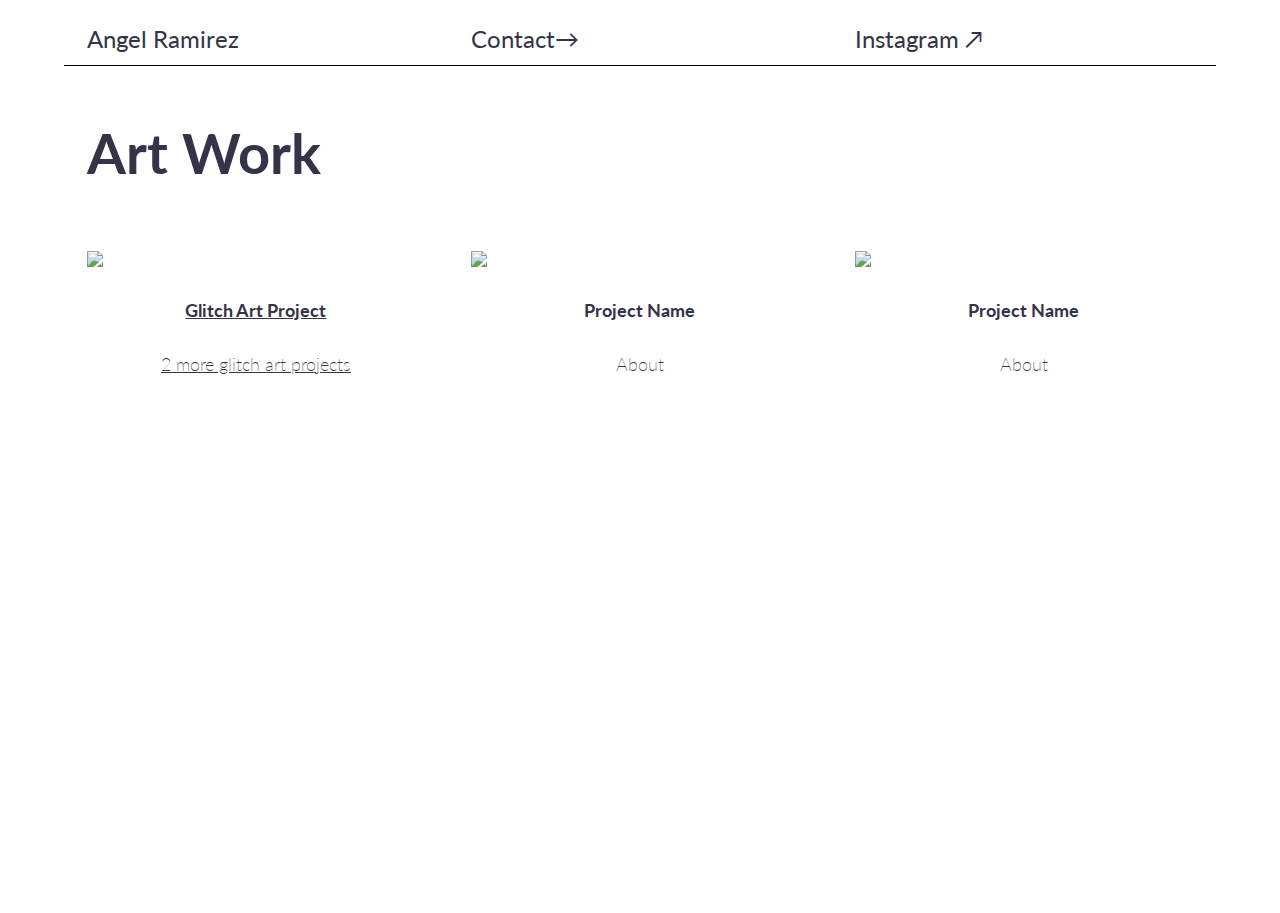
==== index.html @ 75ce040b "lol" ====
<!DOCTYPE html>
<html lang="en">
<head>
    <meta charset="UTF-8">
    <meta http-equiv="X-UA-Compatible" content="IE=edge">
    <meta name="viewport" content="width=device-width, initial-scale=1.0">
    <title>Angel's Portfolio</title>
    <link rel="stylesheet" href="styles/simple-grid.css">
    <link rel="stylesheet" href="styles/main.css">
</head>
<body>


    <div class="container">
        <div class="row nav_bar">
            <div class="col-4">
                <a href="/">Angel Ramirez</a>
            </div>

            <div class="col-4">
                <a href="mailto:ramirezangel2045@gmail.com">Contact&#8594;
                </a>
            </div>

            <div class="col-4">
                <a href="https://www.instagram.com/gioanime0/">Instagram &#8599;</a>
            </div>
        </div>

        <div class="row">
            <div class="col-12">
                <h1 id="title_name">Art Work</h1>
            </div>
        </div>
        <div class="row">
          <div class="col-4">
            <a href="project1.html">
                <div class="project_card">
                    <img class="homepage_project_image" src="assets/AngelRamirez_glitch_no1.0.png"
                    width="300" hieght="300"/>
                    <h4 class="project_card_name">Glitch Art Project</h4>
                    <p class="project_card_about">2 more glitch art projects</p>
                </div>
            </a>


          </div>
          <div class="col-4">
            <div class="project_card">
                <img class="homepage_project_image" src="https://www.macmillandictionary.com/us/external/slideshow/full/Grey_full.png"/>
                <h4 class="project_card_name">Project Name</h4>
                <p class="project_card_about">About</p>
            </div>
          </div>
          <div class="col-4">
            <div class="project_card">
                <img class="homepage_project_image" src="https://www.macmillandictionary.com/us/external/slideshow/full/Grey_full.png"/>
                <h4 class="project_card_name">Project Name</h4>
                <p class="project_card_about">About</p>
            </div>
          </div>
        </div>
      </div>





</body>
</html>
---- styles/simple-grid.css ----
/**
*** SIMPLE GRID
*** (C) ZACH COLE 2016
**/

@import url(https://fonts.googleapis.com/css?family=Lato:400,300,300italic,400italic,700,700italic);

/* UNIVERSAL */

html,
body {
  height: 100%;
  width: 100%;
  margin: 0;
  padding: 0;
  left: 0;
  top: 0;
  font-size: 100%;
}

/* ROOT FONT STYLES */

* {
  font-family: 'Lato', Helvetica, sans-serif;
  color: #333447;
  line-height: 1.5;
}

/* TYPOGRAPHY */

h1 {
  font-size: 2.5rem;
}

h2 {
  font-size: 2rem;
}

h3 {
  font-size: 1.375rem;
}

h4 {
  font-size: 1.125rem;
}

h5 {
  font-size: 1rem;
}

h6 {
  font-size: 0.875rem;
}

p {
  font-size: 1.125rem;
  font-weight: 200;
  line-height: 1.8;
}

.font-light {
  font-weight: 300;
}

.font-regular {
  font-weight: 400;
}

.font-heavy {
  font-weight: 700;
}

/* POSITIONING */

.left {
  text-align: left;
}

.right {
  text-align: right;
}

.center {
  text-align: center;
  margin-left: auto;
  margin-right: auto;
}

.justify {
  text-align: justify;
}

/* ==== GRID SYSTEM ==== */

.container {
  width: 90%;
  margin-left: auto;
  margin-right: auto;
}

.row {
  position: relative;
  width: 100%;
}

.row [class^="col"] {
  float: left;
  margin: 0.5rem 2%;
  min-height: 0.125rem;
}

.col-1,
.col-2,
.col-3,
.col-4,
.col-5,
.col-6,
.col-7,
.col-8,
.col-9,
.col-10,
.col-11,
.col-12 {
  width: 96%;
}

.col-1-sm {
  width: 4.33%;
}

.col-2-sm {
  width: 12.66%;
}

.col-3-sm {
  width: 21%;
}

.col-4-sm {
  width: 29.33%;
}

.col-5-sm {
  width: 37.66%;
}

.col-6-sm {
  width: 46%;
}

.col-7-sm {
  width: 54.33%;
}

.col-8-sm {
  width: 62.66%;
}

.col-9-sm {
  width: 71%;
}

.col-10-sm {
  width: 79.33%;
}

.col-11-sm {
  width: 87.66%;
}

.col-12-sm {
  width: 96%;
}

.row::after {
	content: "";
	display: table;
	clear: both;
}

.hidden-sm {
  display: none;
}

@media only screen and (min-width: 33.75em) {  /* 540px */
  .container {
    width: 80%;
  }
}

@media only screen and (min-width: 45em) {  /* 720px */
  .col-1 {
    width: 4.33%;
  }

  .col-2 {
    width: 12.66%;
  }

  .col-3 {
    width: 21%;
  }

  .col-4 {
    width: 29.33%;
  }

  .col-5 {
    width: 37.66%;
  }

  .col-6 {
    width: 46%;
  }

  .col-7 {
    width: 54.33%;
  }

  .col-8 {
    width: 62.66%;
  }

  .col-9 {
    width: 71%;
  }

  .col-10 {
    width: 79.33%;
  }

  .col-11 {
    width: 87.66%;
  }

  .col-12 {
    width: 96%;
  }

  .hidden-sm {
    display: block;
  }
}

@media only screen and (min-width: 60em) { /* 960px */
  .container {
    width: 90%;
    margin-top: 1%;
    /* max-width: 60rem; */
  }
}

.container {
  margin-top: 1%;
}
---- styles/main.css ----
.nav_bar {
    border-bottom: 1px solid black;
}

.nav_bar a {
    font-size: 24px;
    text-decoration: none;
}

#title_name {
    font-size: 3.5rem;
}

.homepage_project_image {
    max-width: 700px;
}
.project_card_name  {
    text-align: center;
}

.project_card_about {
    text-align: center;
}

.project_page_description {
    margin-top: 1%;
}
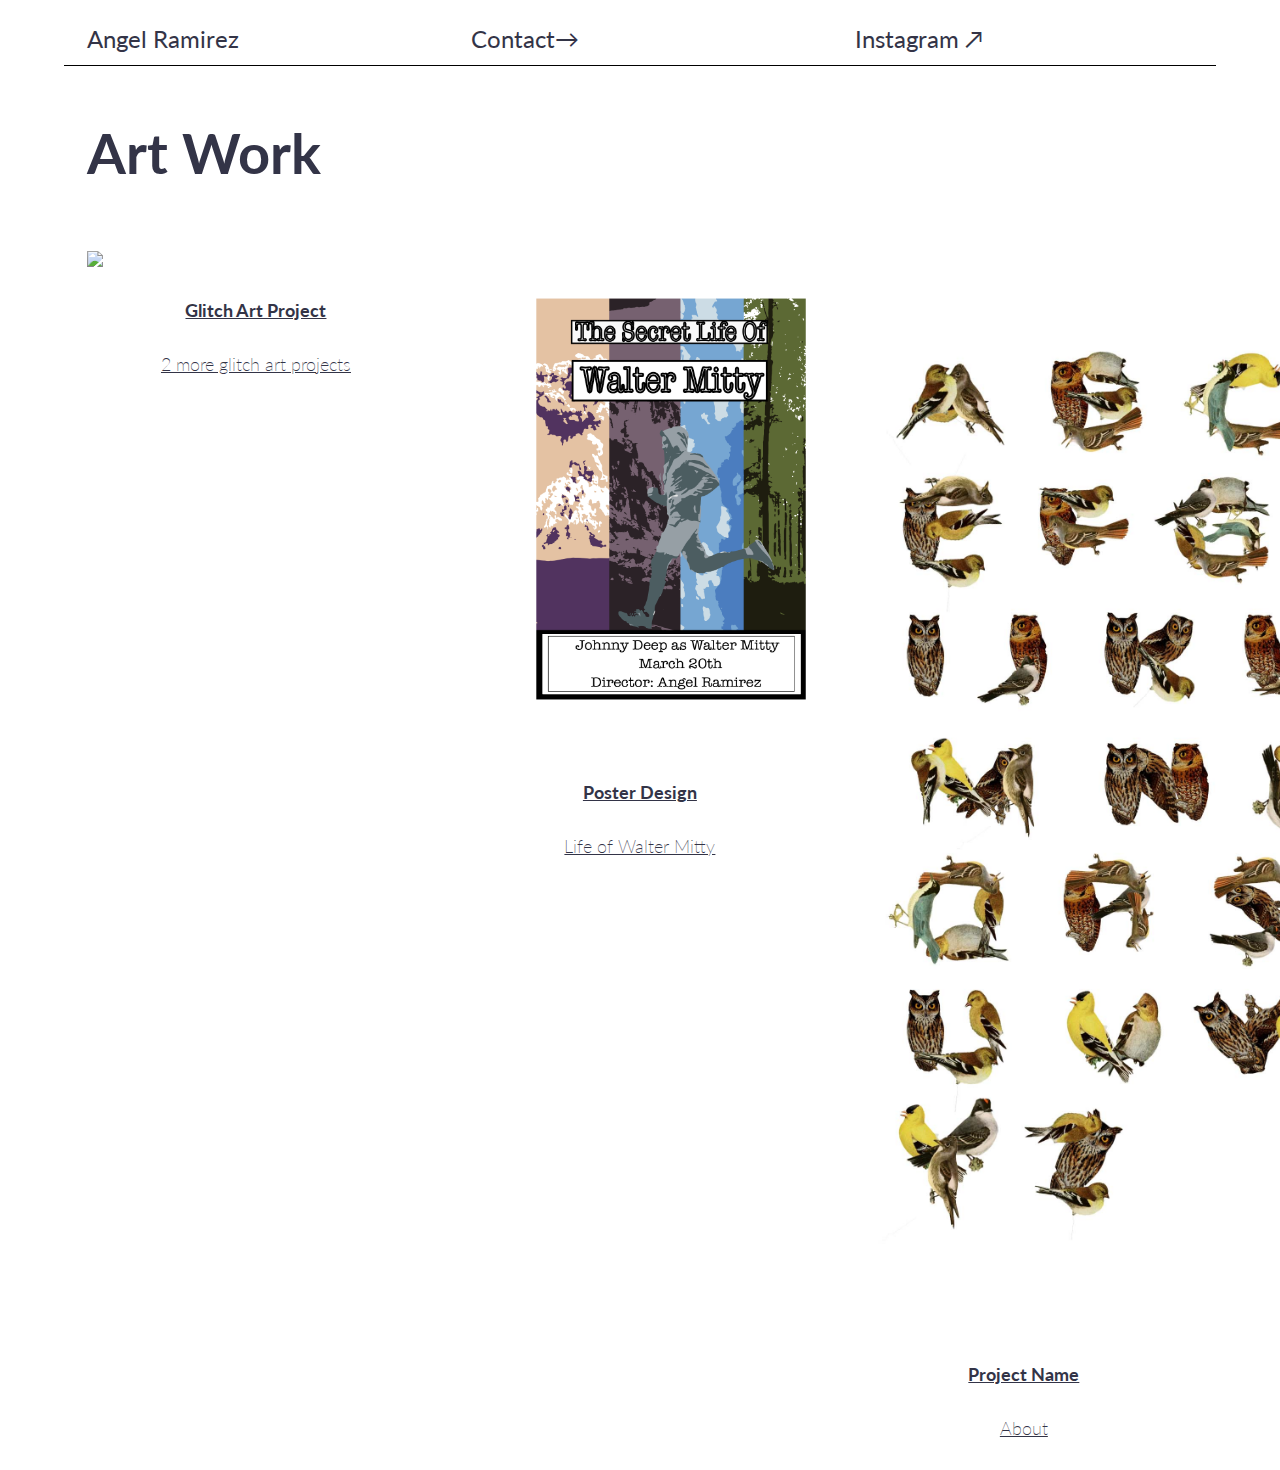
==== commit 454ab834: "new" ====
--- a/index.html
+++ b/index.html
@@ -35,28 +35,41 @@
         <div class="row">
           <div class="col-4">
             <a href="project1.html">
+
                 <div class="project_card">
-                    <img class="homepage_project_image" src="assets/AngelRamirez_glitch_no1.0.png"
+                    <img class="homepage_project_image"
+                    src="assets/AngelRamirez_glitch_no1.0.png"
                     width="300" hieght="300"/>
                     <h4 class="project_card_name">Glitch Art Project</h4>
                     <p class="project_card_about">2 more glitch art projects</p>
                 </div>
+
             </a>
 
 
           </div>
           <div class="col-4">
             <div class="project_card">
-                <img class="homepage_project_image" src="https://www.macmillandictionary.com/us/external/slideshow/full/Grey_full.png"/>
-                <h4 class="project_card_name">Project Name</h4>
-                <p class="project_card_about">About</p>
+              <a href="project2.html">
+
+                <img class="homepage_project_image" src="assets/poster_design_1.png"
+                width="400" height="500"/>
+                <h4 class="project_card_name">Poster Design</h4>
+                <p class="project_card_about">Life of Walter Mitty</p>
+
+                </a>
+
             </div>
           </div>
           <div class="col-4">
             <div class="project_card">
-                <img class="homepage_project_image" src="https://www.macmillandictionary.com/us/external/slideshow/full/Grey_full.png"/>
+              <a href="project3.html">
+
+                <img class="homepage_project_image" src=" assets/letters.jpg"/>
                 <h4 class="project_card_name">Project Name</h4>
                 <p class="project_card_about">About</p>
+
+              </a>
             </div>
           </div>
         </div>
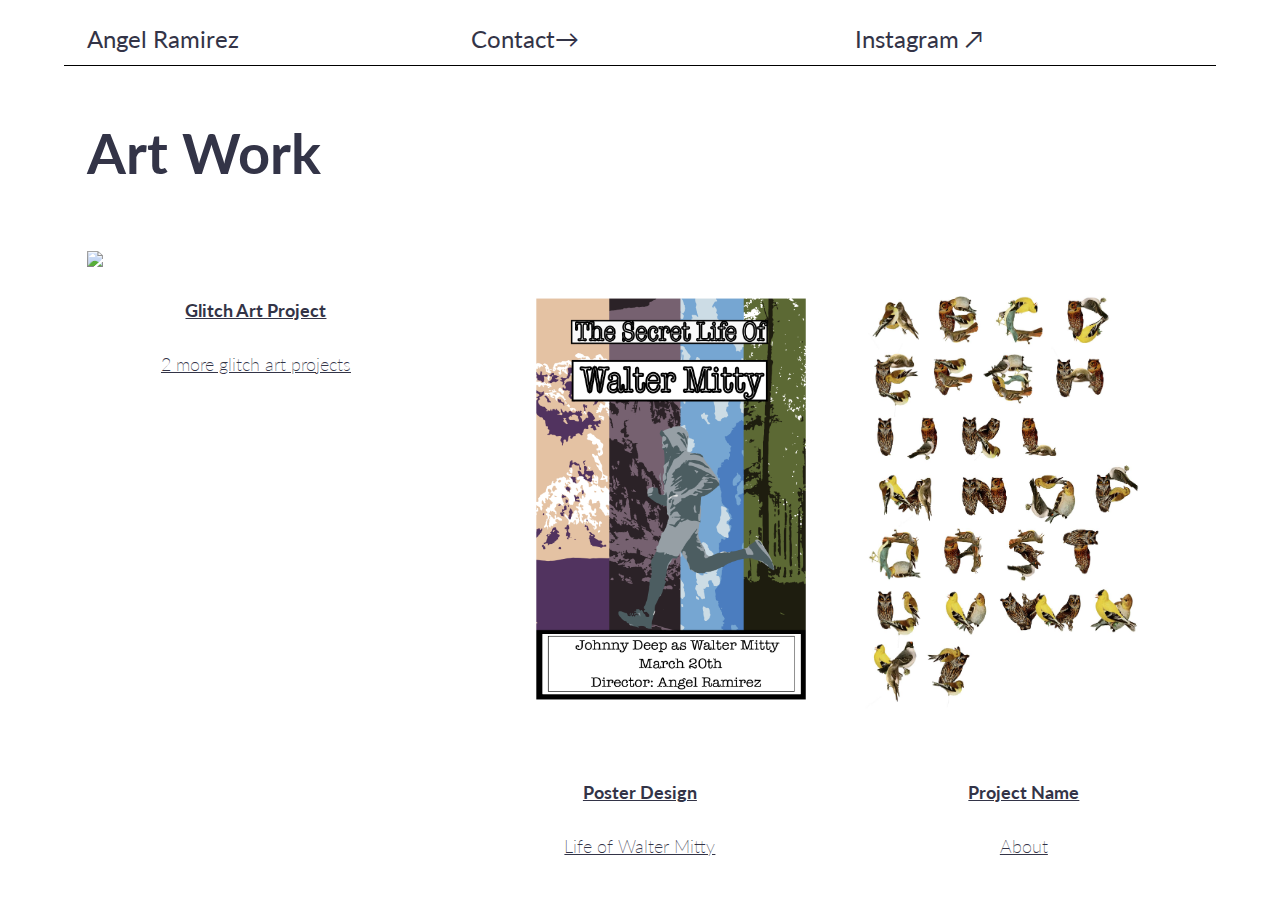
==== commit a408a565: "new" ====
--- a/index.html
+++ b/index.html
@@ -65,7 +65,8 @@
             <div class="project_card">
               <a href="project3.html">
 
-                <img class="homepage_project_image" src=" assets/letters.jpg"/>
+                <img class="homepage_project_image" src=" assets/letters.jpg"
+                width="300" height="500"/>
                 <h4 class="project_card_name">Project Name</h4>
                 <p class="project_card_about">About</p>
 
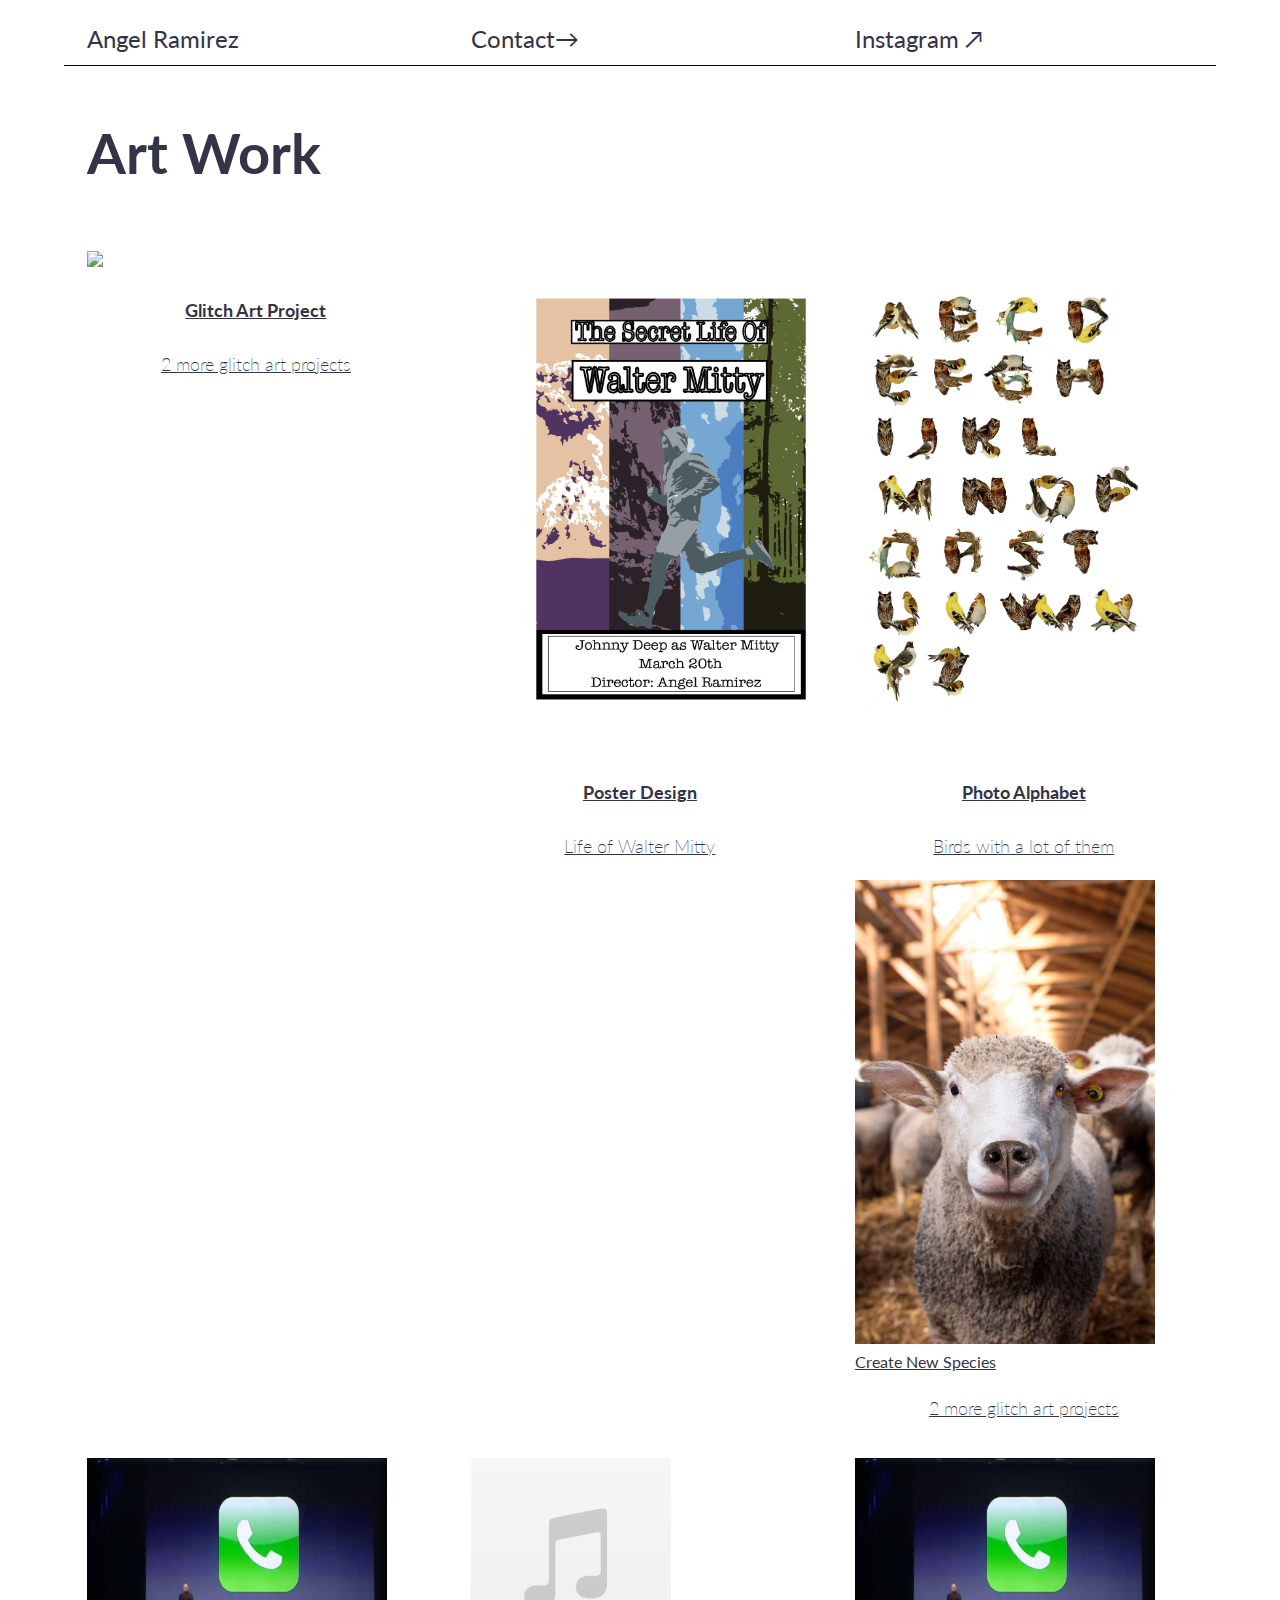
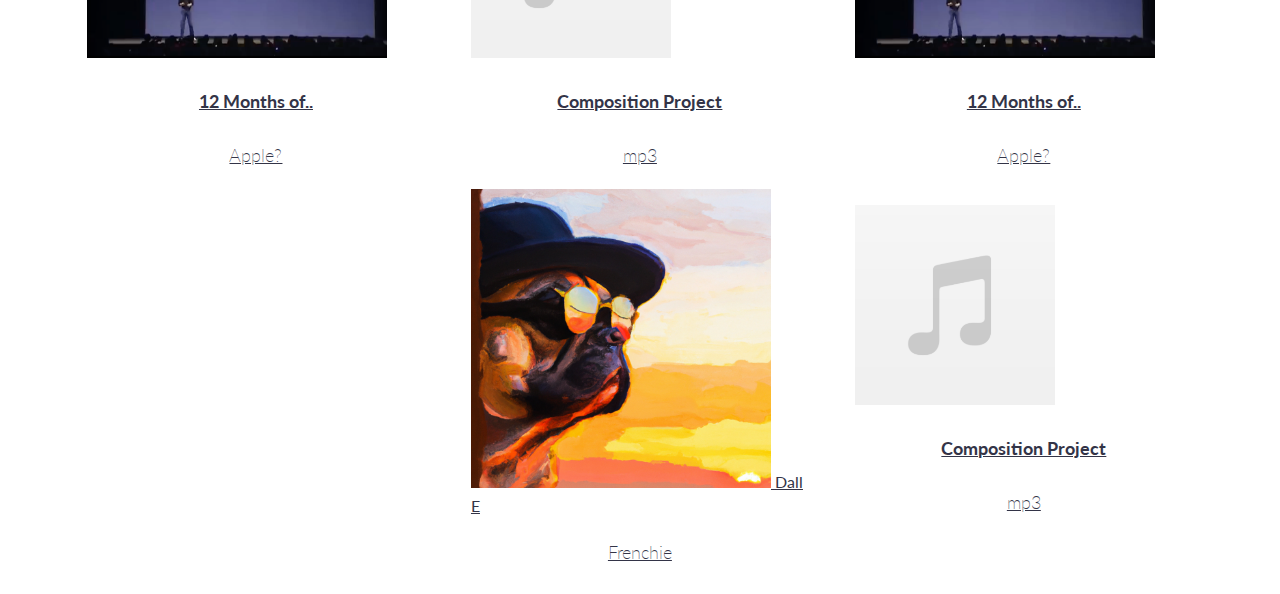
==== commit 00c3dd3f: "new" ====
--- a/index.html
+++ b/index.html
@@ -14,7 +14,7 @@
     <div class="container">
         <div class="row nav_bar">
             <div class="col-4">
-                <a href="/">Angel Ramirez</a>
+                <a href="index.html">Angel Ramirez</a>
             </div>
 
             <div class="col-4">
@@ -48,6 +48,7 @@
 
 
           </div>
+
           <div class="col-4">
             <div class="project_card">
               <a href="project2.html">
@@ -67,11 +68,91 @@
 
                 <img class="homepage_project_image" src=" assets/letters.jpg"
                 width="300" height="500"/>
-                <h4 class="project_card_name">Project Name</h4>
-                <p class="project_card_about">About</p>
+                <h4 class="project_card_name">Photo Alphabet </h4>
+                <p class="project_card_about">Birds with a lot of them</p>
 
               </a>
             </div>
+
+            <div class="project_card">
+              <a href="project4.html">
+
+                <img class="homepage_project_image"
+                src="assets/newspecies.jpg"width="300" hieght="300"/>
+                <h7 class="project_card_name">Create New Species</h7>
+                <p class="project_card_about">2 more glitch art projects</p>
+            </div>
+
+        </a>
+
+
+      </div>
+
+      <div class="col-4">
+        <div class="project_card">
+          <a href="project5.html">
+
+            <img class="homepage_project_image" src="assets/screen.png"
+            width="300" height="200"/>
+            <h4 class="project_card_name">12 Months of..</h4>
+            <p class="project_card_about">Apple?</p>
+
+            </a>
+
+        </div>
+      </div>
+      <div class="col-4">
+        <div class="project_card">
+          <a href="project6.html">
+
+            <img class="homepage_project_image" src="assets/compmp3.png"
+            width="200" height="200"/>
+            <h4 class="project_card_name">Composition Project </h4>
+            <p class="project_card_about">mp3</p>
+
+          </a>
+        </div>
+
+        <div class="project_card">
+          <a href="project7.html">
+
+            <img class="homepage_project_image"
+            src="assets/frenchie.png"width="300" hieght="300"/>
+            <h7 class="project_card_name">Dall E</h7>
+            <p class="project_card_about">Frenchie</p>
+        </div>
+
+    </a>
+
+
+  </div>
+
+  <div class="col-4">
+    <div class="project_card">
+      <a href="project5.html">
+
+        <img class="homepage_project_image" src="assets/screen.png"
+        width="300" height="200"/>
+        <h4 class="project_card_name">12 Months of..</h4>
+        <p class="project_card_about">Apple?</p>
+
+        </a>
+
+    </div>
+  </div>
+  <div class="col-4">
+    <div class="project_card">
+      <a href="project6.html">
+
+        <img class="homepage_project_image" src="assets/compmp3.png"
+        width="200" height="200"/>
+        <h4 class="project_card_name">Composition Project </h4>
+        <p class="project_card_about">mp3</p>
+
+      </a>
+    </div>
+
+
           </div>
         </div>
       </div>
--- a/styles/main.css
+++ b/styles/main.css
@@ -24,4 +24,4 @@
 
 .project_page_description {
     margin-top: 1%;
-}+}
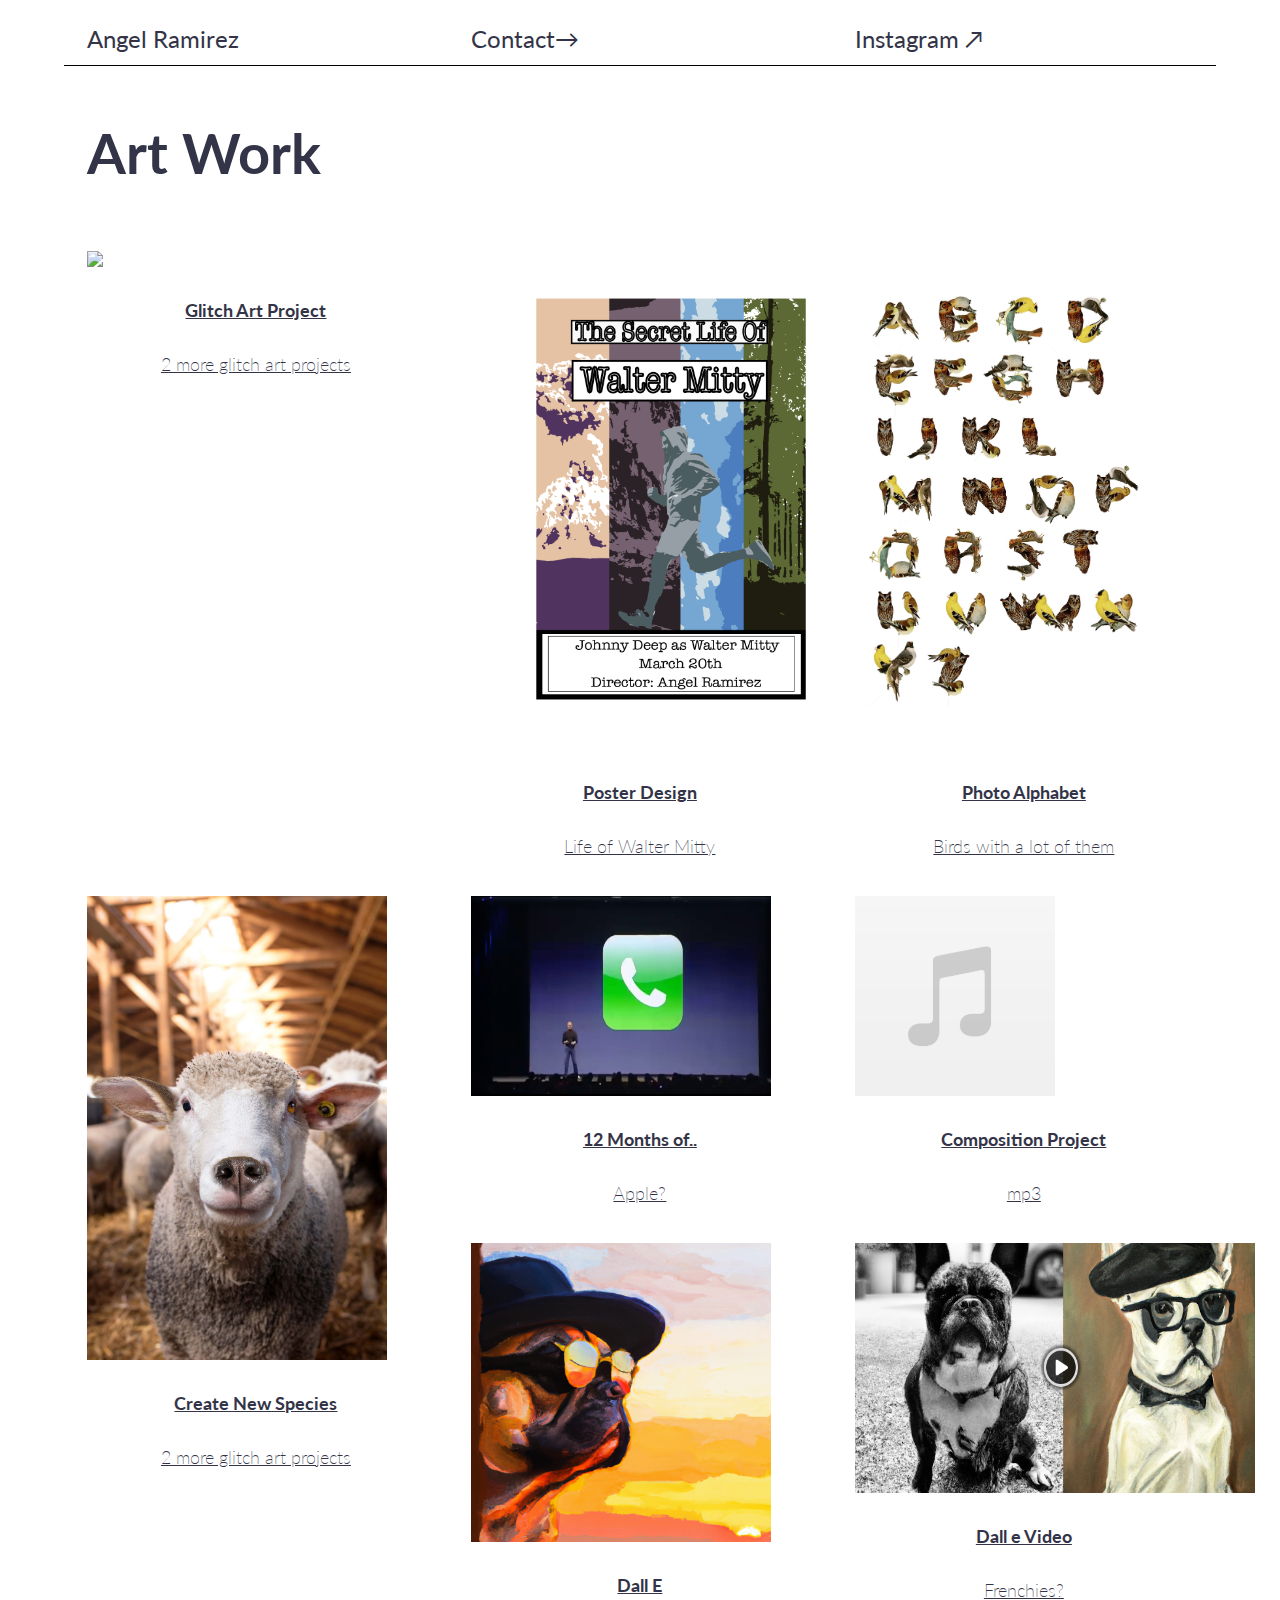
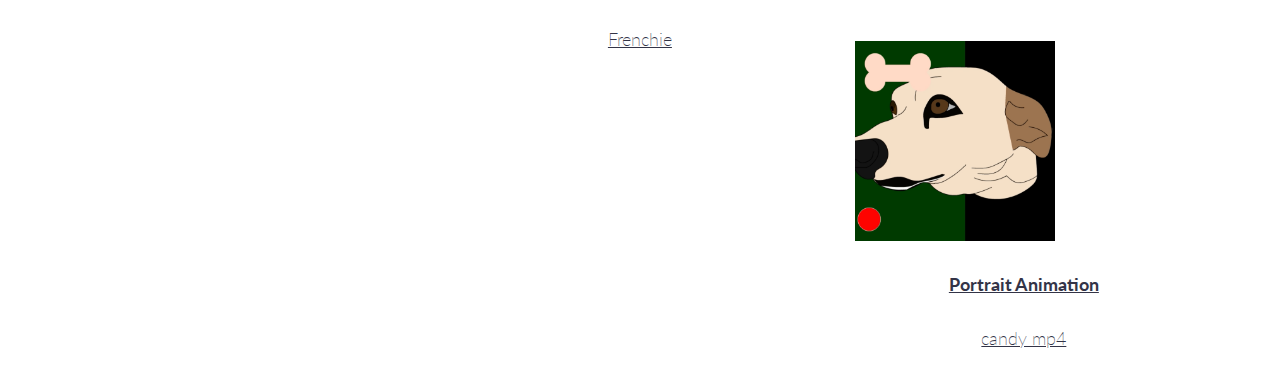
==== commit cd1e6180: "idk" ====
--- a/index.html
+++ b/index.html
@@ -62,6 +62,7 @@
 
             </div>
           </div>
+
           <div class="col-4">
             <div class="project_card">
               <a href="project3.html">
@@ -73,20 +74,25 @@
 
               </a>
             </div>
+            </div>
 
+          <div class="row">
+            <div class="col-4">
             <div class="project_card">
               <a href="project4.html">
 
                 <img class="homepage_project_image"
                 src="assets/newspecies.jpg"width="300" hieght="300"/>
-                <h7 class="project_card_name">Create New Species</h7>
+                <h4 class="project_card_name">Create New Species</h4>
                 <p class="project_card_about">2 more glitch art projects</p>
             </div>
-
+          </div>
         </a>
 
 
-      </div>
+
+
+
 
       <div class="col-4">
         <div class="project_card">
@@ -101,6 +107,8 @@
 
         </div>
       </div>
+
+
       <div class="col-4">
         <div class="project_card">
           <a href="project6.html">
@@ -112,13 +120,17 @@
 
           </a>
         </div>
+        </div>
 
+
+        <div class= "row">
+        <div class="col-4">
         <div class="project_card">
           <a href="project7.html">
 
             <img class="homepage_project_image"
             src="assets/frenchie.png"width="300" hieght="300"/>
-            <h7 class="project_card_name">Dall E</h7>
+            <h4 class="project_card_name">Dall E</h4>
             <p class="project_card_about">Frenchie</p>
         </div>
 
@@ -129,32 +141,36 @@
 
   <div class="col-4">
     <div class="project_card">
-      <a href="project5.html">
+      <a href="project8.html">
 
-        <img class="homepage_project_image" src="assets/screen.png"
-        width="300" height="200"/>
-        <h4 class="project_card_name">12 Months of..</h4>
-        <p class="project_card_about">Apple?</p>
+        <img class="homepage_project_image" src="assets/forscreendalle.png"
+        width="400" height="250"/>
+        <h4 class="project_card_name">Dall e Video</h4>
+        <p class="project_card_about">Frenchies?</p>
 
         </a>
 
     </div>
   </div>
+
+
+
   <div class="col-4">
     <div class="project_card">
-      <a href="project6.html">
+      <a href="project9.html">
 
-        <img class="homepage_project_image" src="assets/compmp3.png"
+        <img class="homepage_project_image" src="assets/candypic.png"
         width="200" height="200"/>
-        <h4 class="project_card_name">Composition Project </h4>
-        <p class="project_card_about">mp3</p>
+        <h4 class="project_card_name"> Portrait Animation </h4>
+        <p class="project_card_about">candy mp4</p>
 
       </a>
     </div>
 
 
           </div>
-        </div>
+</div>
+      </div>
       </div>
 
 
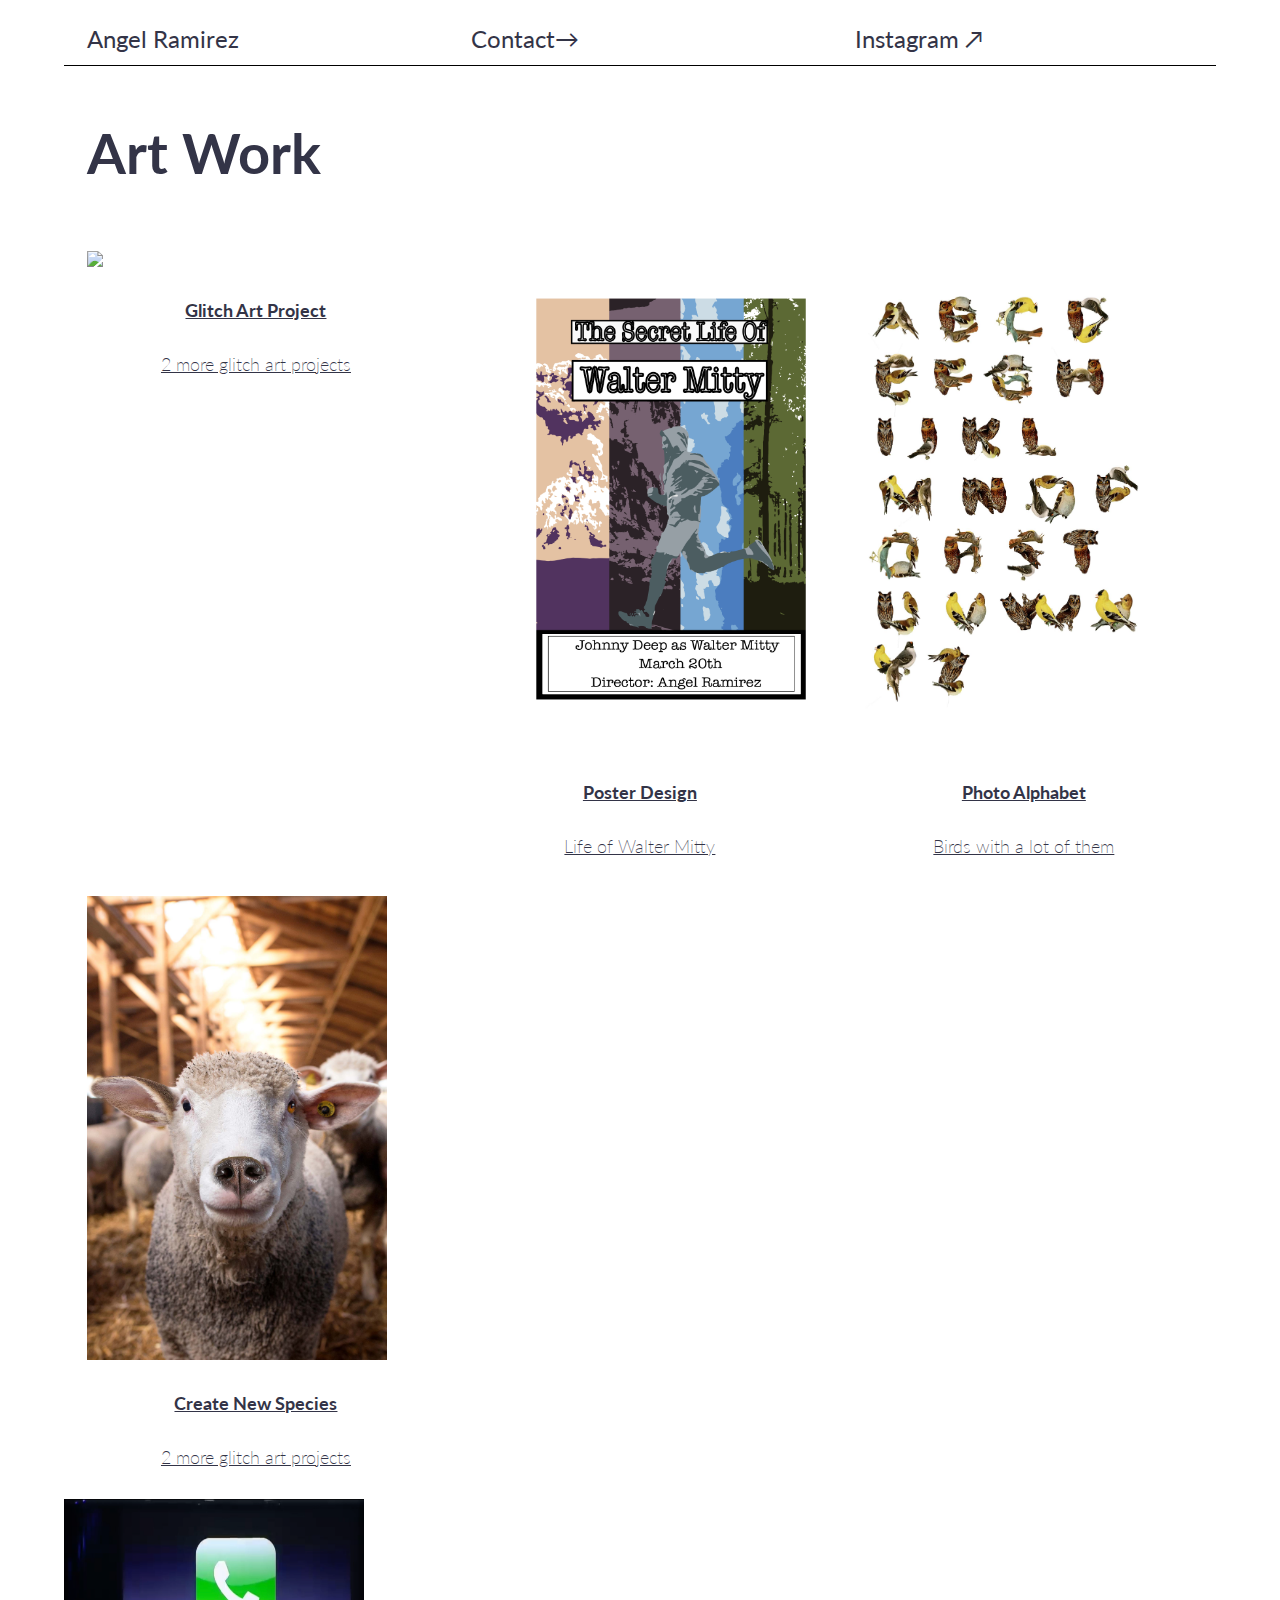
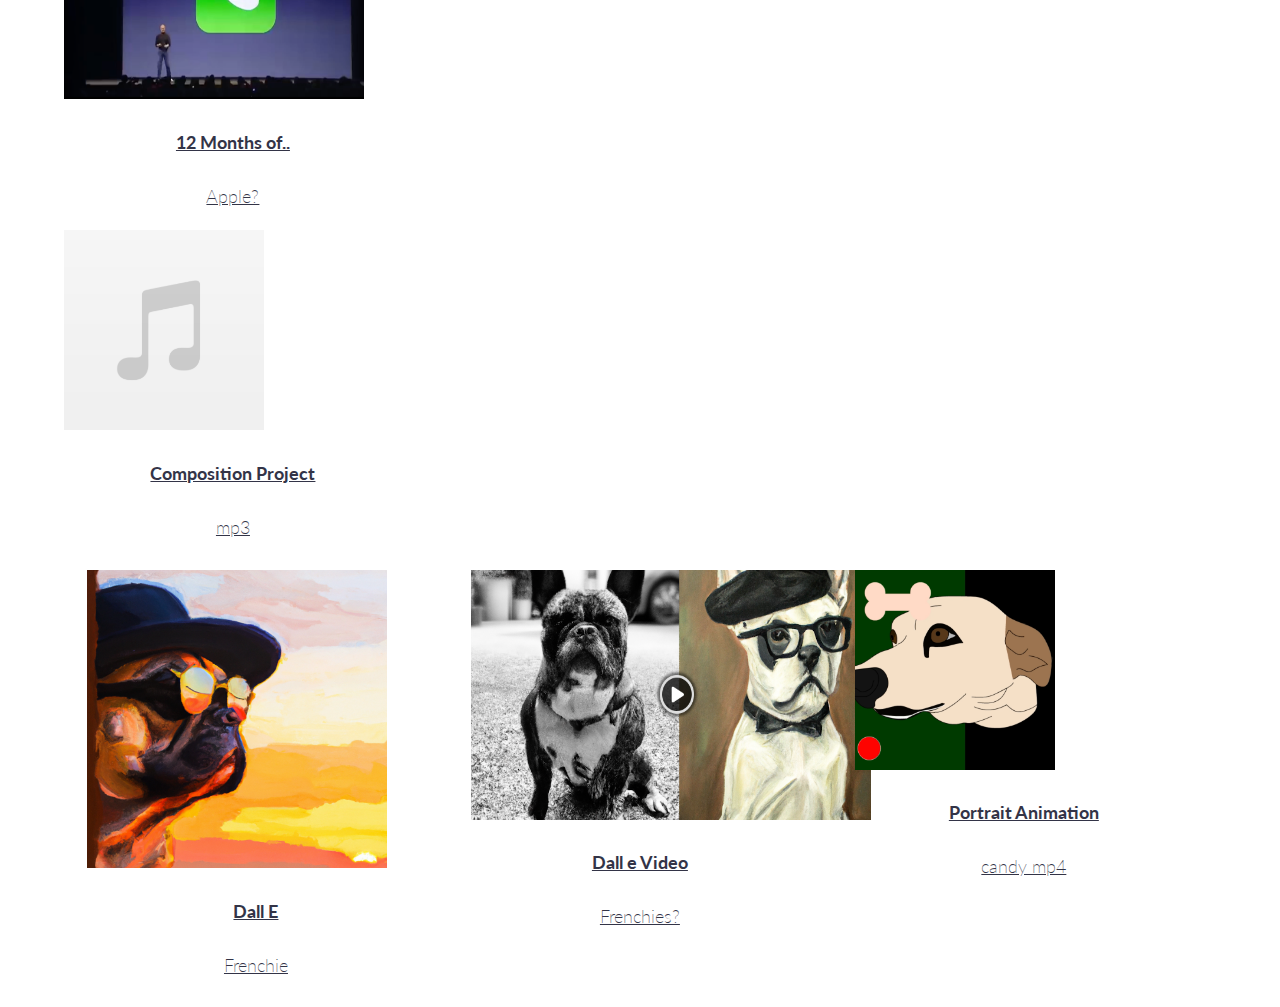
==== commit dec996fd: "Update index.html" ====
--- a/index.html
+++ b/index.html
@@ -76,7 +76,7 @@
             </div>
             </div>
 
-          <div class="row">
+
             <div class="col-4">
             <div class="project_card">
               <a href="project4.html">
@@ -90,7 +90,7 @@
         </a>
 
 
-
+</div>
 
 
 
@@ -170,8 +170,8 @@
 
           </div>
 </div>
-      </div>
-      </div>
+
+
 
 
 
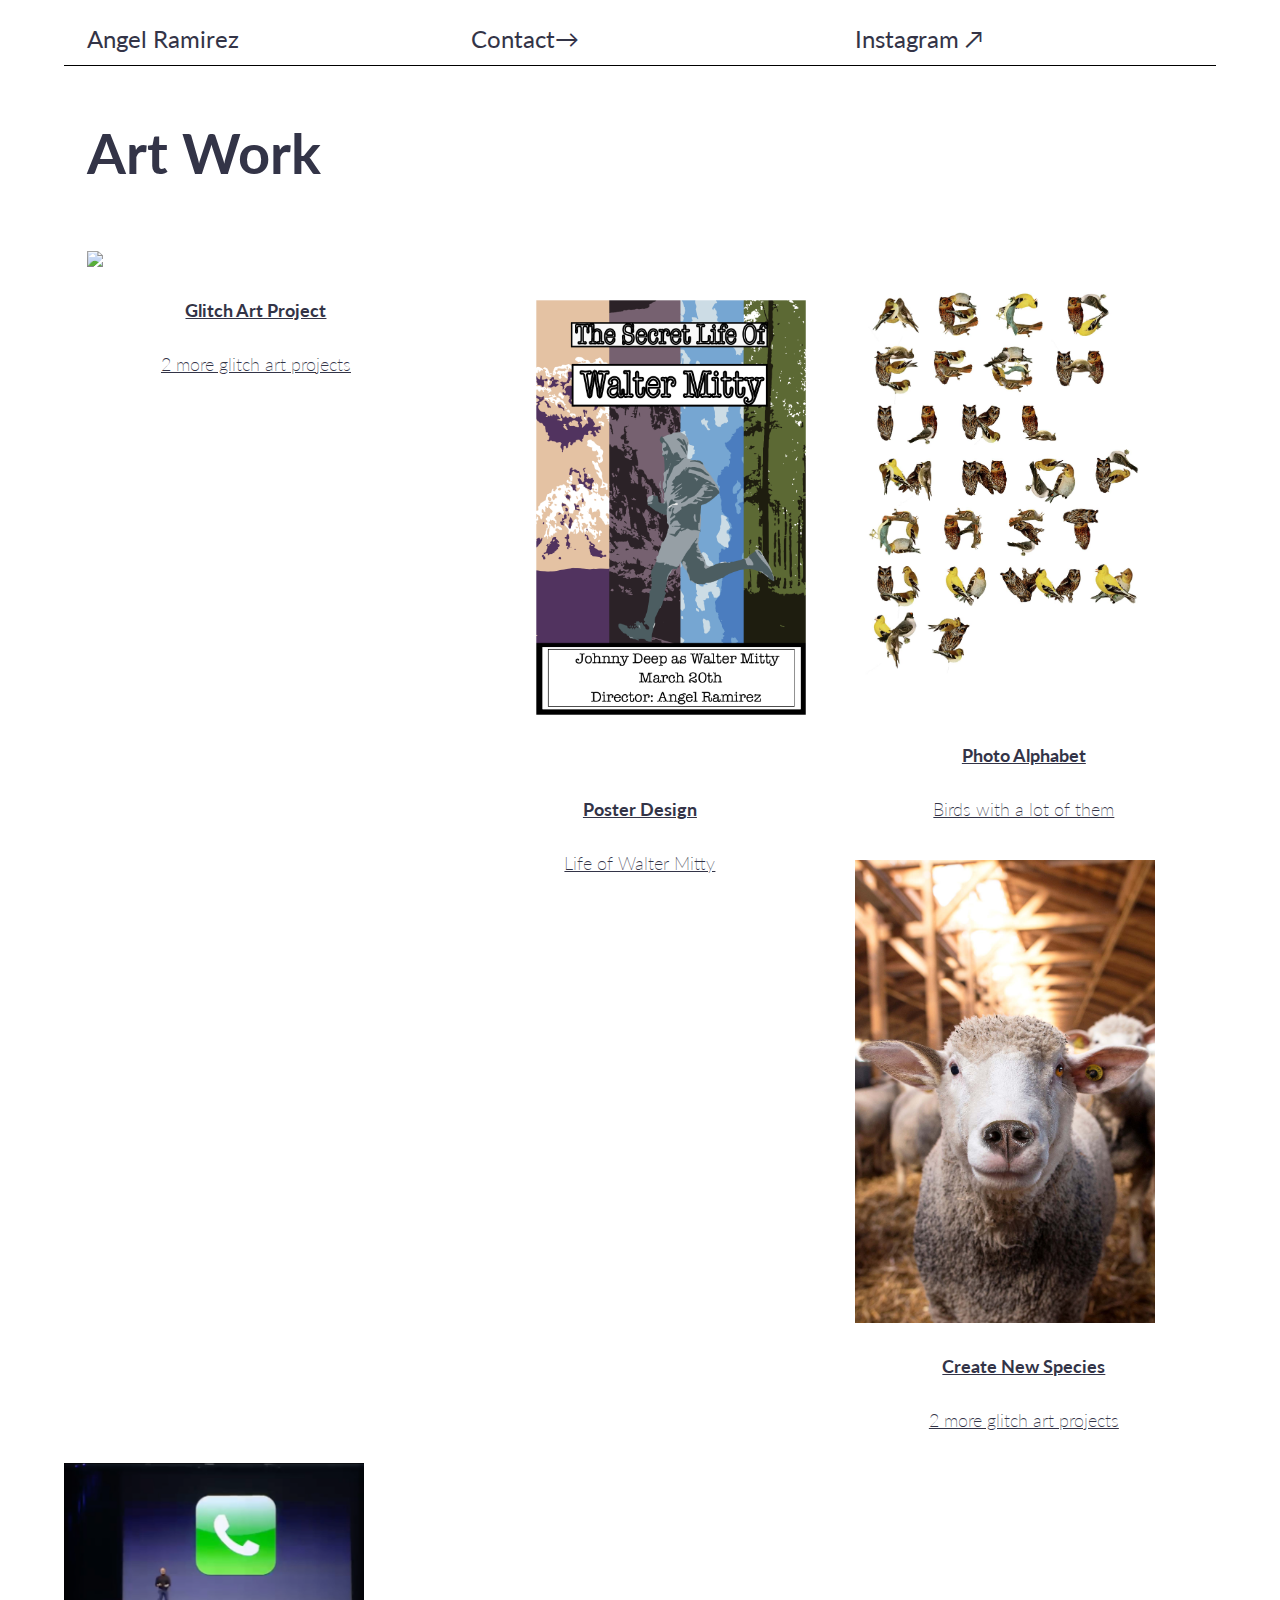
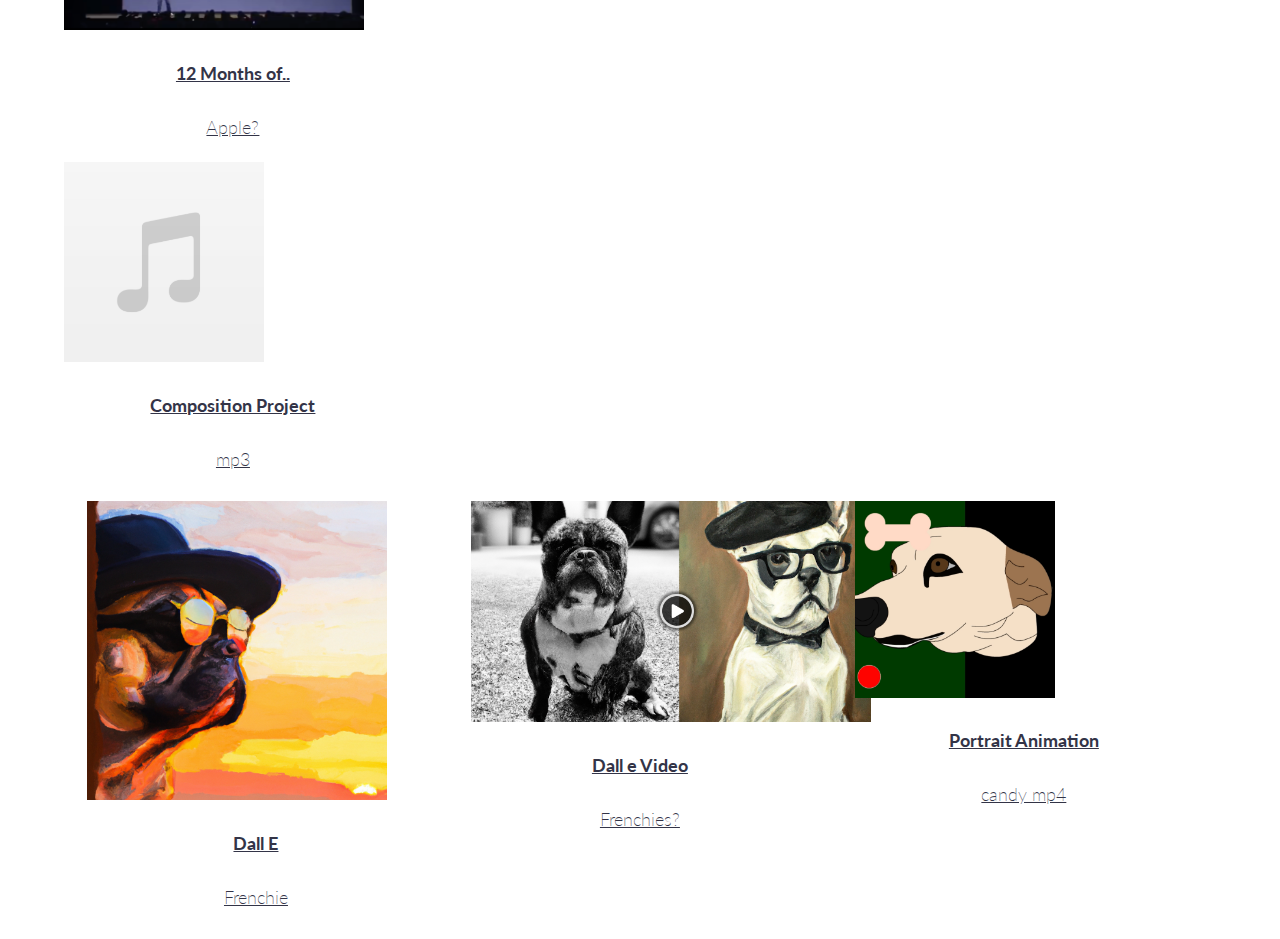
==== commit bcb031c8: "new" ====
--- a/index.html
+++ b/index.html
@@ -39,7 +39,7 @@
                 <div class="project_card">
                     <img class="homepage_project_image"
                     src="assets/AngelRamirez_glitch_no1.0.png"
-                    width="300" hieght="300"/>
+                    width="300px" />
                     <h4 class="project_card_name">Glitch Art Project</h4>
                     <p class="project_card_about">2 more glitch art projects</p>
                 </div>
@@ -54,7 +54,7 @@
               <a href="project2.html">
 
                 <img class="homepage_project_image" src="assets/poster_design_1.png"
-                width="400" height="500"/>
+                width="400px"/>
                 <h4 class="project_card_name">Poster Design</h4>
                 <p class="project_card_about">Life of Walter Mitty</p>
 
@@ -68,7 +68,7 @@
               <a href="project3.html">
 
                 <img class="homepage_project_image" src=" assets/letters.jpg"
-                width="300" height="500"/>
+                width="300px"/>
                 <h4 class="project_card_name">Photo Alphabet </h4>
                 <p class="project_card_about">Birds with a lot of them</p>
 
@@ -82,7 +82,7 @@
               <a href="project4.html">
 
                 <img class="homepage_project_image"
-                src="assets/newspecies.jpg"width="300" hieght="300"/>
+                src="assets/newspecies.jpg"width="300px"/>
                 <h4 class="project_card_name">Create New Species</h4>
                 <p class="project_card_about">2 more glitch art projects</p>
             </div>
@@ -99,7 +99,7 @@
           <a href="project5.html">
 
             <img class="homepage_project_image" src="assets/screen.png"
-            width="300" height="200"/>
+            width="300px" />
             <h4 class="project_card_name">12 Months of..</h4>
             <p class="project_card_about">Apple?</p>
 
@@ -114,7 +114,7 @@
           <a href="project6.html">
 
             <img class="homepage_project_image" src="assets/compmp3.png"
-            width="200" height="200"/>
+            width="200px"/>
             <h4 class="project_card_name">Composition Project </h4>
             <p class="project_card_about">mp3</p>
 
@@ -129,7 +129,7 @@
           <a href="project7.html">
 
             <img class="homepage_project_image"
-            src="assets/frenchie.png"width="300" hieght="300"/>
+            src="assets/frenchie.png"width="300px"/>
             <h4 class="project_card_name">Dall E</h4>
             <p class="project_card_about">Frenchie</p>
         </div>
@@ -144,7 +144,7 @@
       <a href="project8.html">
 
         <img class="homepage_project_image" src="assets/forscreendalle.png"
-        width="400" height="250"/>
+        width="400px"/>
         <h4 class="project_card_name">Dall e Video</h4>
         <p class="project_card_about">Frenchies?</p>
 
@@ -160,7 +160,7 @@
       <a href="project9.html">
 
         <img class="homepage_project_image" src="assets/candypic.png"
-        width="200" height="200"/>
+        width="200px"/>
         <h4 class="project_card_name"> Portrait Animation </h4>
         <p class="project_card_about">candy mp4</p>
 
